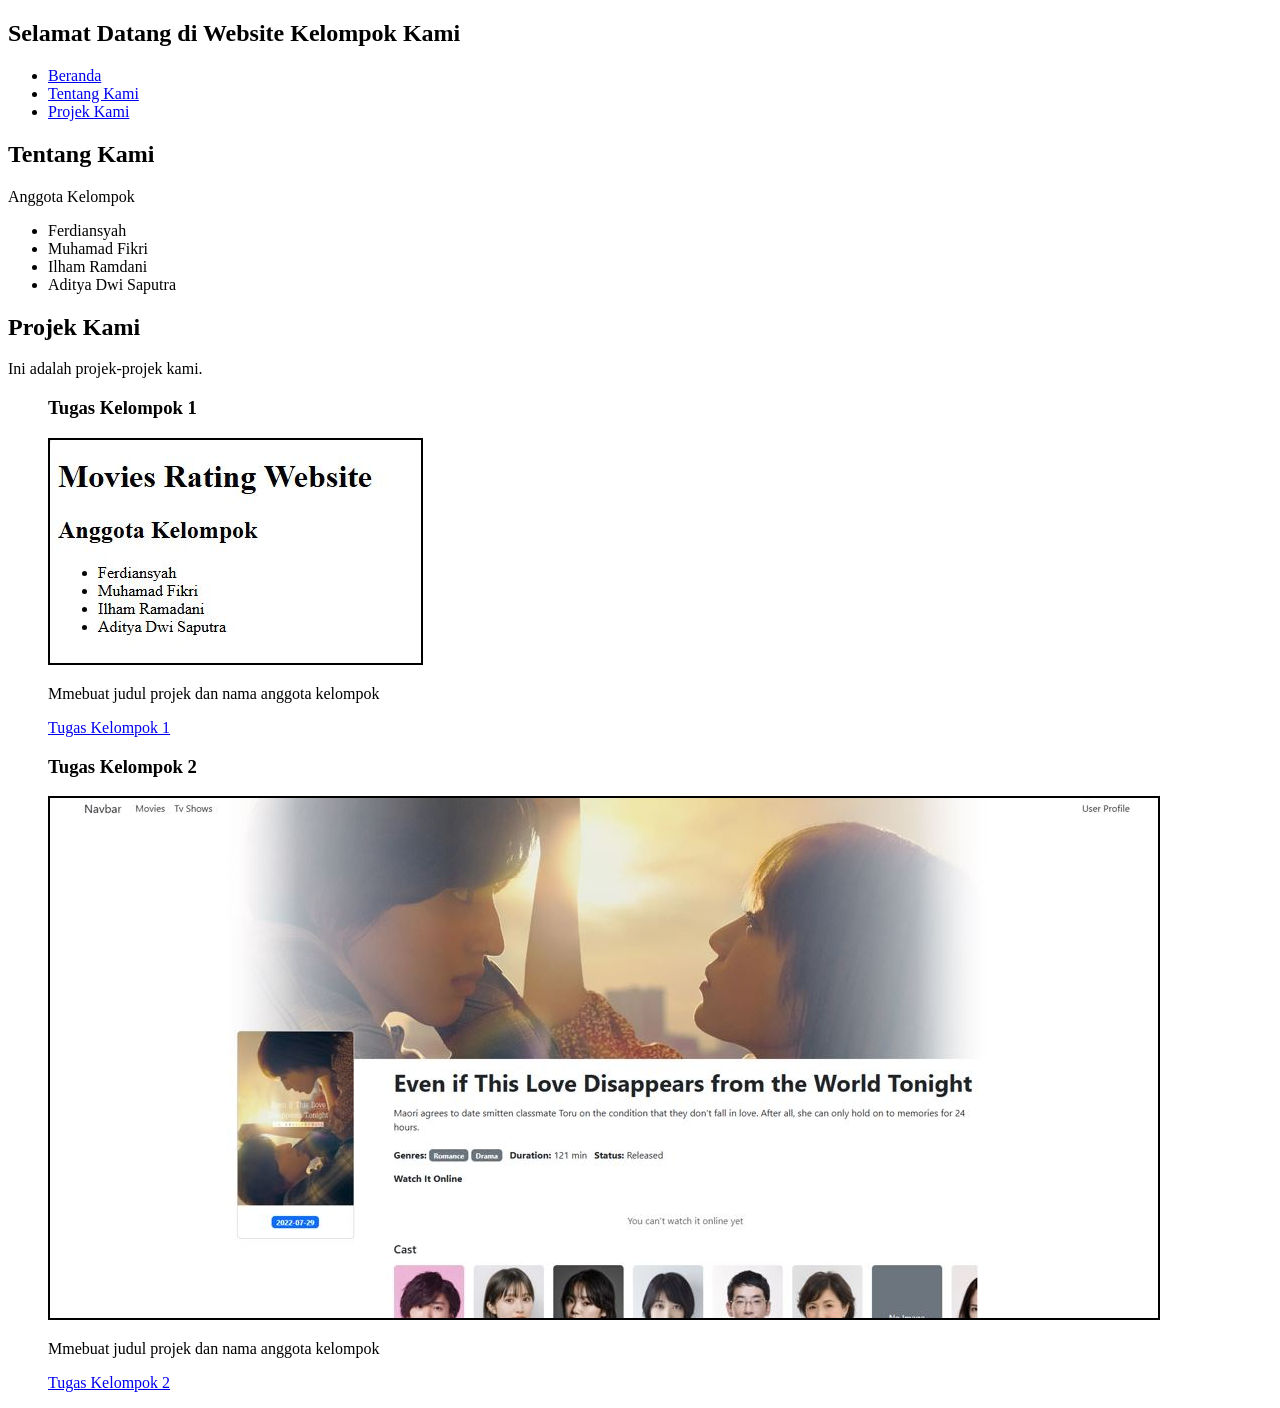
==== index.html @ f9388ecc "Menambahkan projek" ====
<!DOCTYPE html>
<html lang="en">
  <head>
    <meta charset="UTF-8" />
    <meta name="viewport" content="width=device-width, initial-scale=1.0" />
    <title>Tugas Kelompok</title>
  </head>
  <body>
    <header>
      <section id="beranda">
        <h1>Selamat Datang di Website Kelompok Kami</h1>
      </section>
      <nav>
        <ul>
          <li><a href="#beranda">Beranda</a></li>
          <li><a href="#tentang">Tentang Kami</a></li>
          <li><a href="#projek">Projek Kami</a></li>
        </ul>
      </nav>
    </header>

    <main>
      <section id="tentang">
        <h2>Tentang Kami</h2>
        <p>Anggota Kelompok</p>
        <ul>
          <li>Ferdiansyah</li>
          <li>Muhamad Fikri</li>
          <li>Ilham Ramdani</li>
          <li>Aditya Dwi Saputra</li>
        </ul>
      </section>

      <section id="projek">
        <div class="info-projek">
          <h2>Projek Kami</h2>
          <p>Ini adalah projek-projek kami.</p>
        </div>
        <div class="projek">
          <figure>
            <h3>Tugas Kelompok 1</h3>
            <img
              src="assets/img/tugas-kelompok-1.JPG"
              alt="tugas-kelompok-1"
              title="tugas kelompok 1"
              style="border: 2px solid black"
            />
            <figcaption>
              <p>Mmebuat judul projek dan nama anggota kelompok</p>
              <a href="tugas-kelompok-1/tugas-kelompok-1.html" target="_blank"
                >Tugas Kelompok 1</a
              >
            </figcaption>
          </figure>
          <figure>
            <h3>Tugas Kelompok 2</h3>
            <img
              src="assets/img/tugas-kelompok-2.JPG"
              alt="tugas-kelompok-2"
              title="tugas kelompok 2"
              style="border: 2px solid black"
            />
            <figcaption>
              <p>Mmebuat judul projek dan nama anggota kelompok</p>
              <a href="tugas-kelompok-2/tugas-kelompok-2.html" target="_blank"
                >Tugas Kelompok 2</a
              >
            </figcaption>
          </figure>
        </div>
      </section>
    </main>
  </body>
</html>
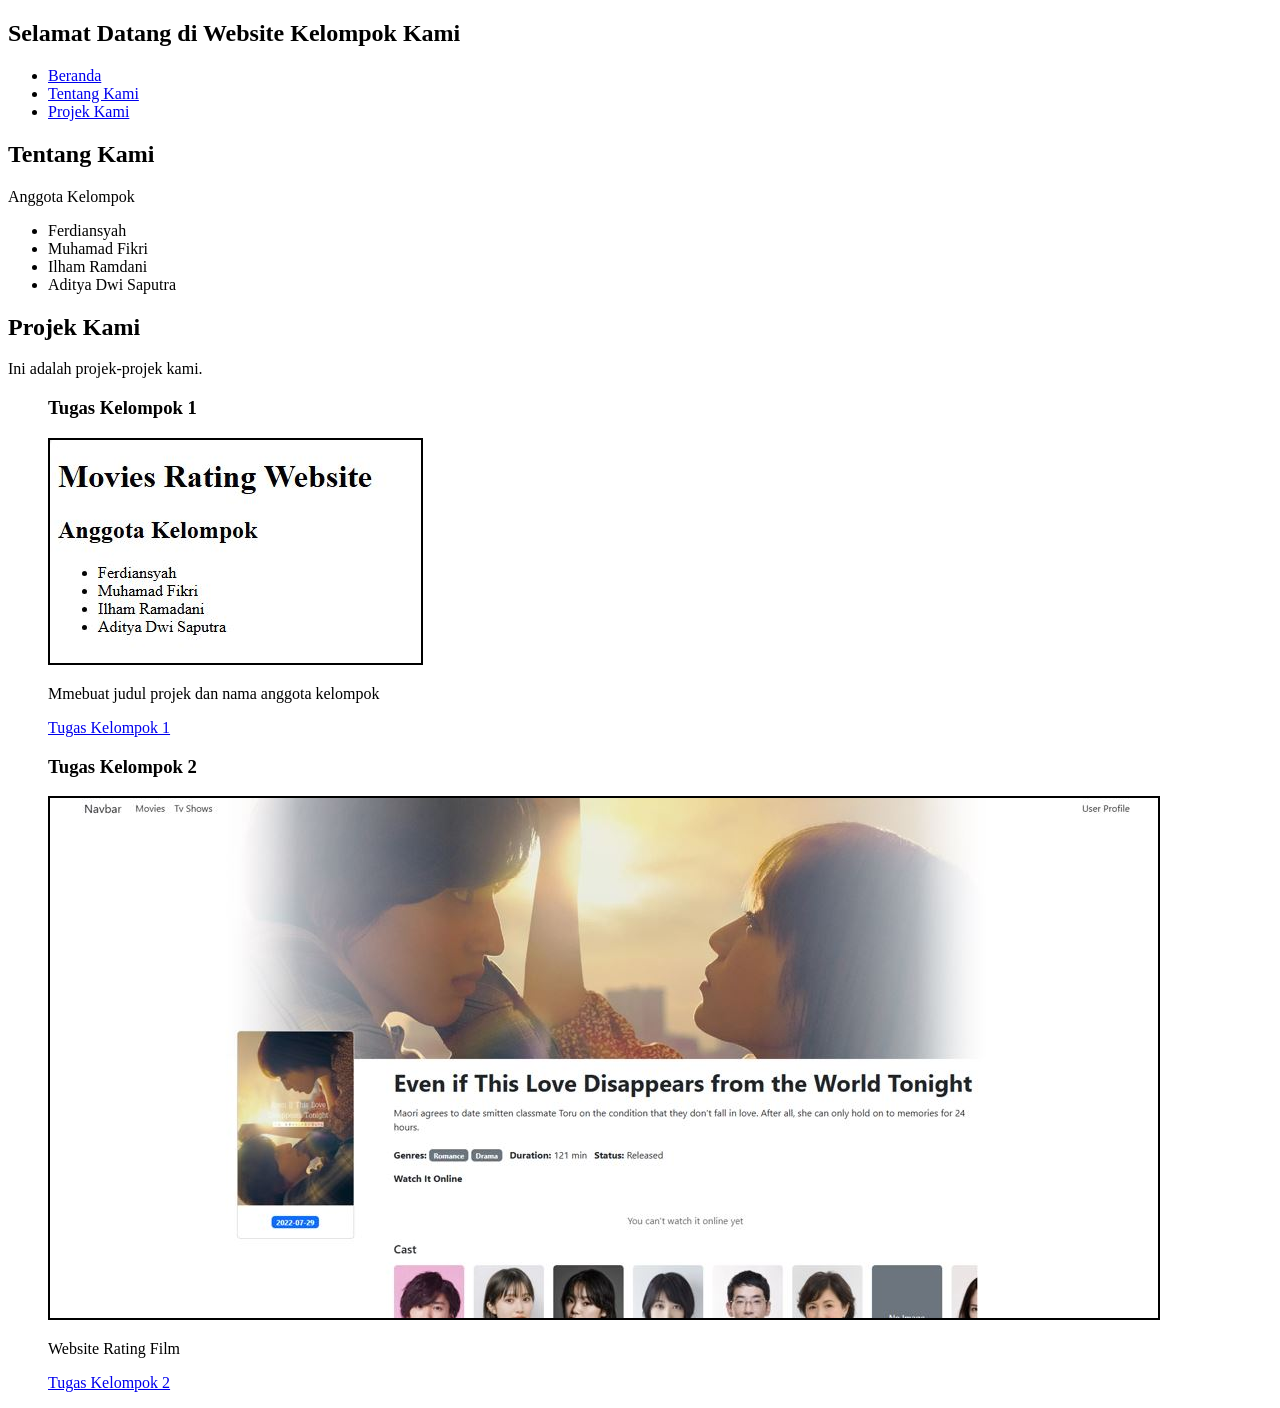
==== commit 5806f7b2: "Mengubah caption" ====
--- a/index.html
+++ b/index.html
@@ -61,7 +61,7 @@
               style="border: 2px solid black"
             />
             <figcaption>
-              <p>Mmebuat judul projek dan nama anggota kelompok</p>
+              <p>Website Rating Film</p>
               <a href="tugas-kelompok-2/tugas-kelompok-2.html" target="_blank"
                 >Tugas Kelompok 2</a
               >
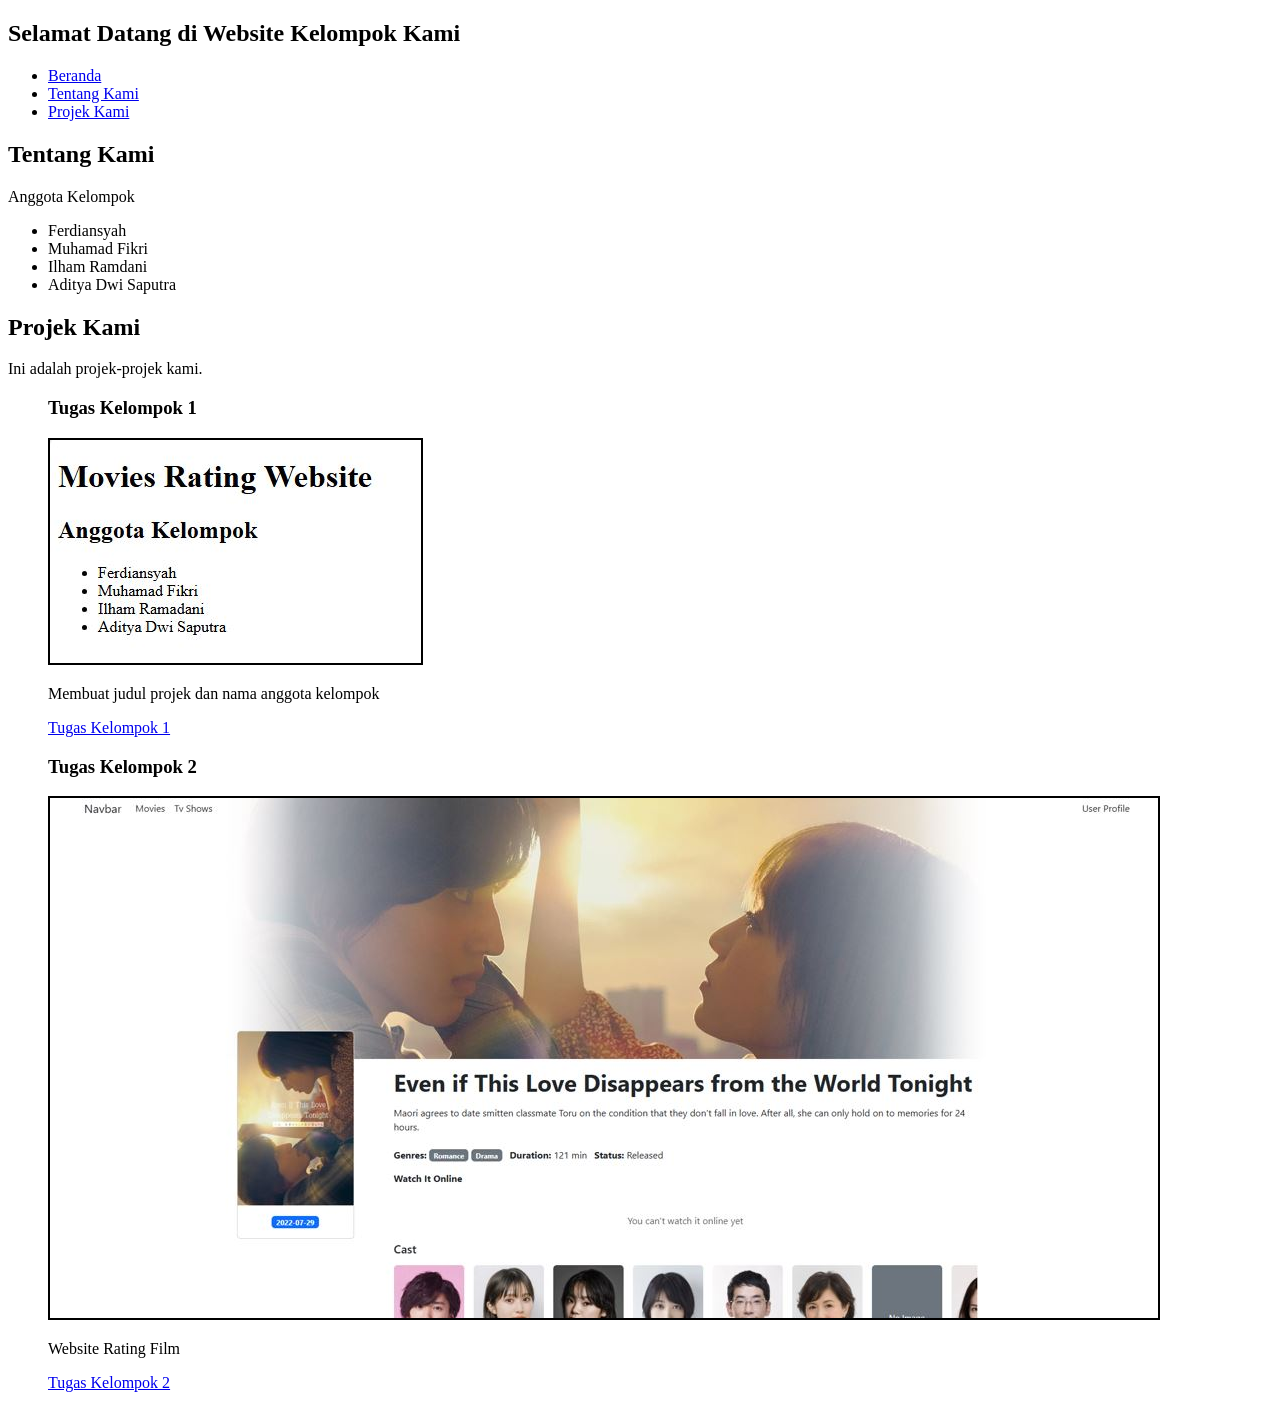
==== commit 5fcf4aea: "Update" ====
--- a/index.html
+++ b/index.html
@@ -46,7 +46,7 @@
               style="border: 2px solid black"
             />
             <figcaption>
-              <p>Mmebuat judul projek dan nama anggota kelompok</p>
+              <p>Membuat judul projek dan nama anggota kelompok</p>
               <a href="tugas-kelompok-1/tugas-kelompok-1.html" target="_blank"
                 >Tugas Kelompok 1</a
               >
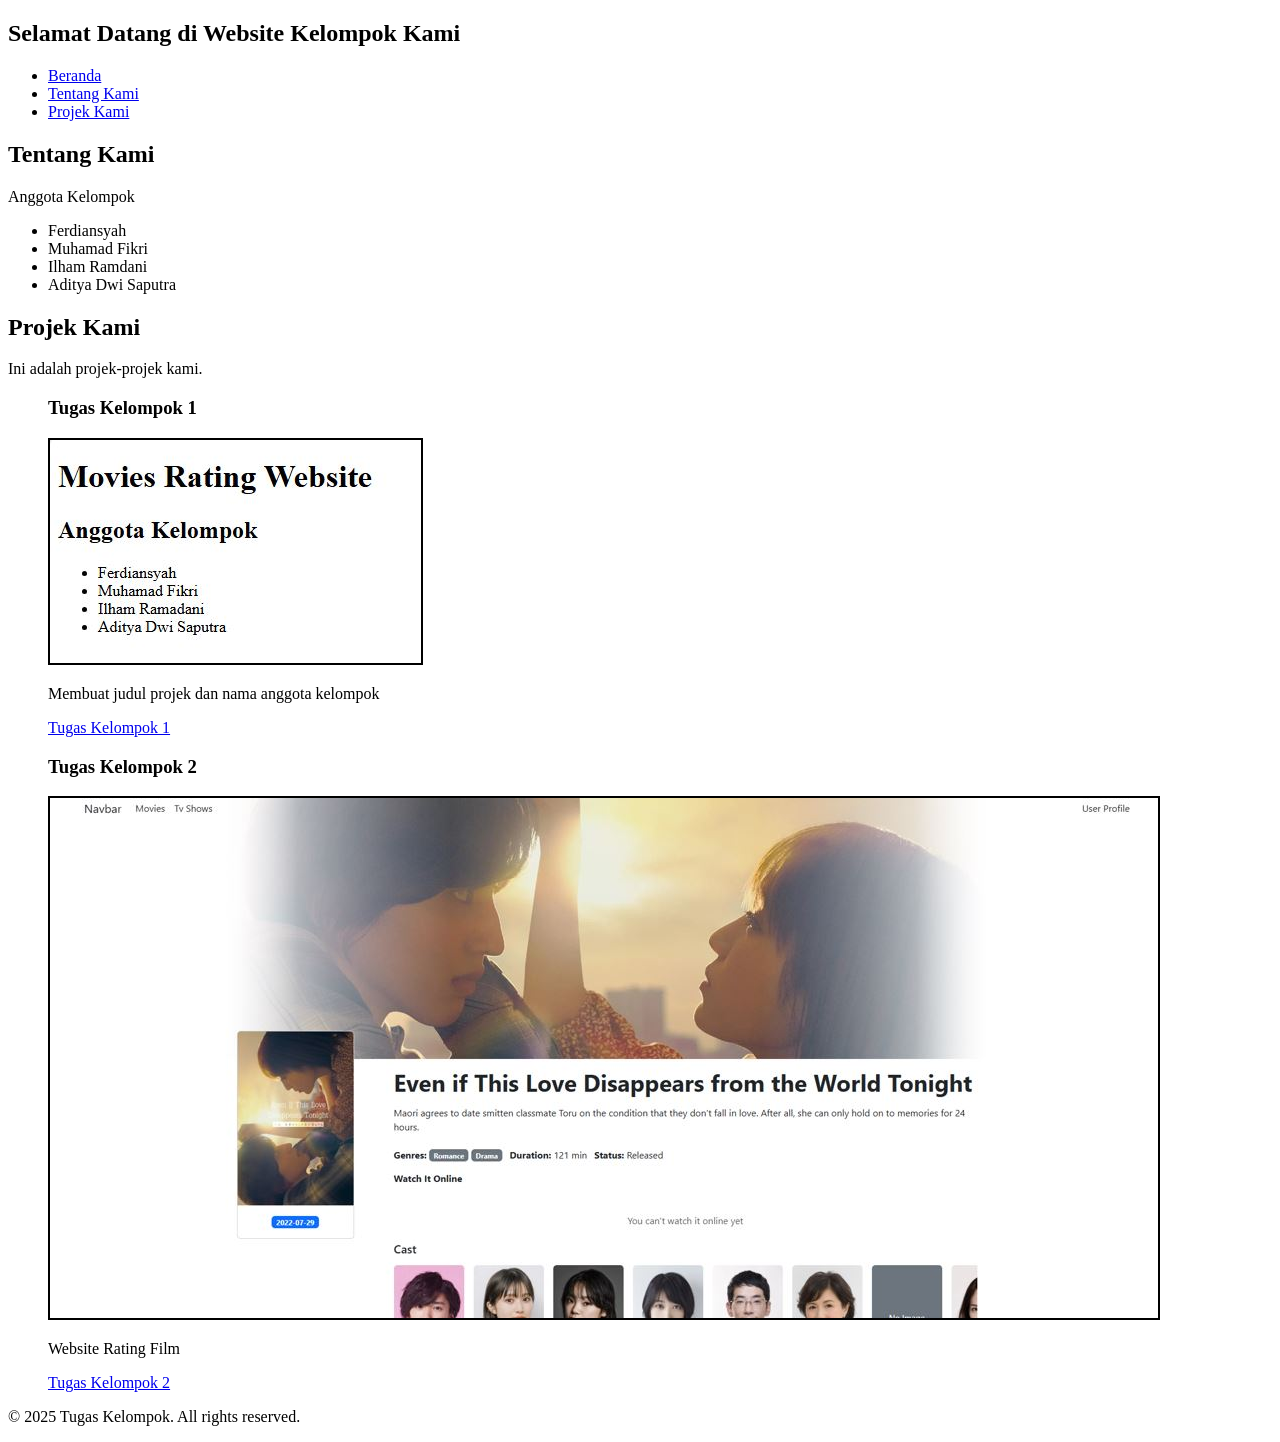
==== commit 354503b7: "Update" ====
--- a/index.html
+++ b/index.html
@@ -70,5 +70,10 @@
         </div>
       </section>
     </main>
+
+    <!-- Footer -->
+     <footer>
+       <p>&copy; 2025 Tugas Kelompok. All rights reserved.</p>
+     </footer>
   </body>
 </html>
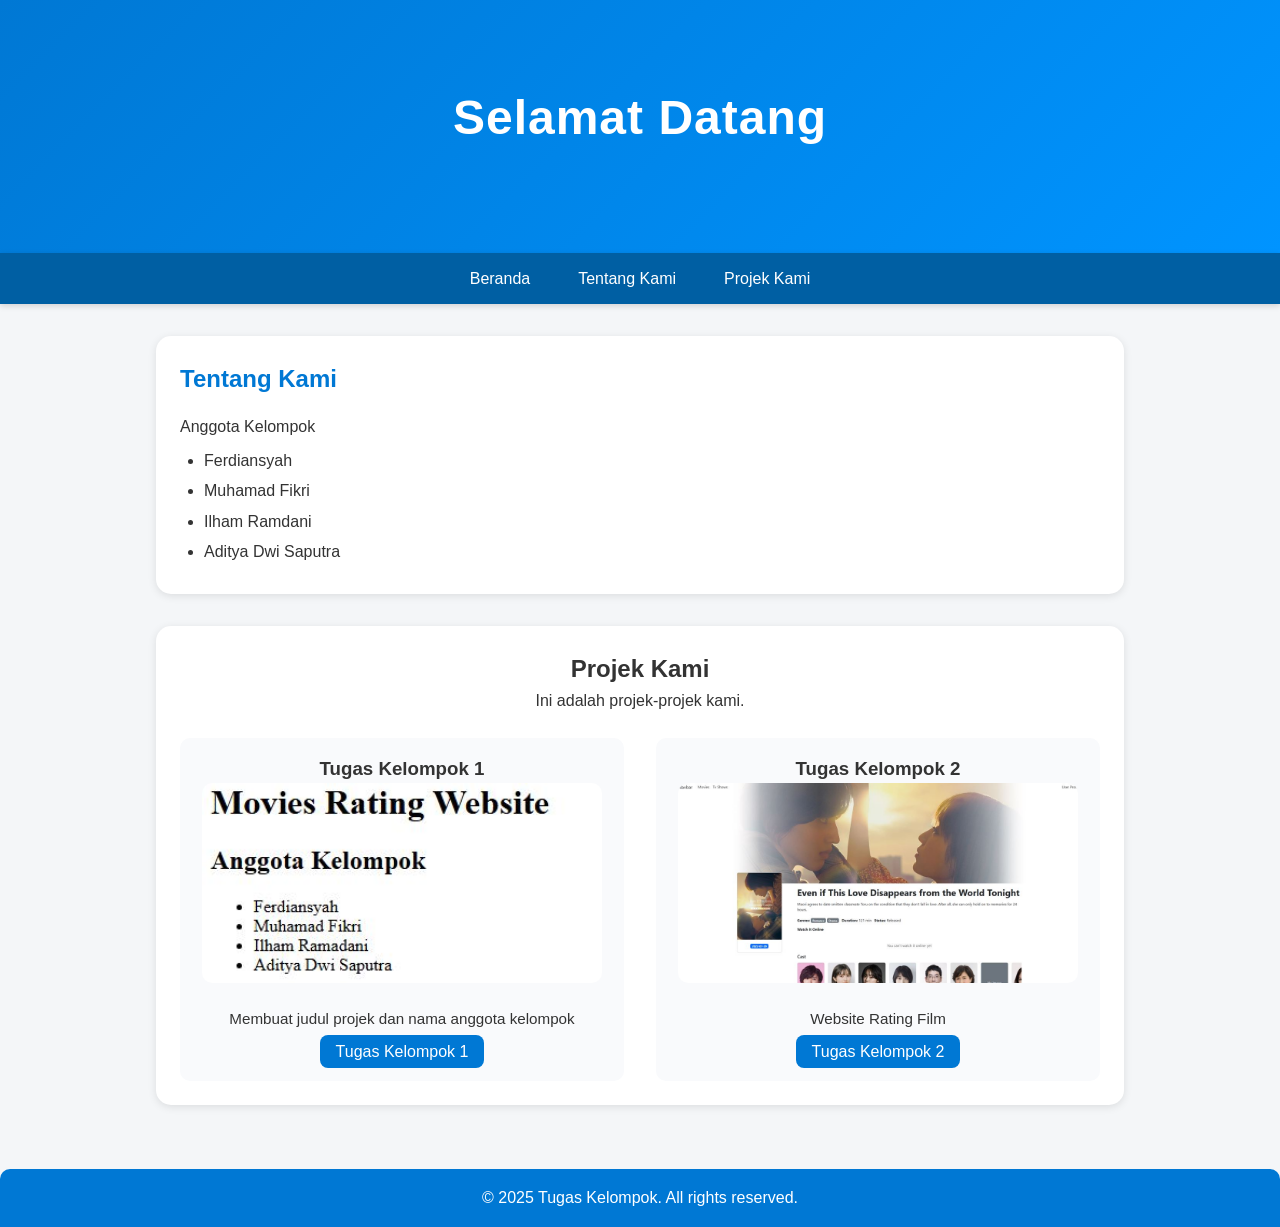
==== commit 7ed31678: "Update" ====
--- a/index.html
+++ b/index.html
@@ -4,20 +4,21 @@
     <meta charset="UTF-8" />
     <meta name="viewport" content="width=device-width, initial-scale=1.0" />
     <title>Tugas Kelompok</title>
+    <link rel="stylesheet" href="assets/style/style.css">
   </head>
   <body>
     <header>
       <section id="beranda">
-        <h1>Selamat Datang di Website Kelompok Kami</h1>
+        <h1>Selamat Datang</h1>
       </section>
-      <nav>
-        <ul>
-          <li><a href="#beranda">Beranda</a></li>
-          <li><a href="#tentang">Tentang Kami</a></li>
-          <li><a href="#projek">Projek Kami</a></li>
-        </ul>
-      </nav>
     </header>
+    <nav>
+      <ul>
+        <li><a href="#beranda">Beranda</a></li>
+        <li><a href="#tentang">Tentang Kami</a></li>
+        <li><a href="#projek">Projek Kami</a></li>
+      </ul>
+    </nav>
 
     <main>
       <section id="tentang">
@@ -43,7 +44,6 @@
               src="assets/img/tugas-kelompok-1.JPG"
               alt="tugas-kelompok-1"
               title="tugas kelompok 1"
-              style="border: 2px solid black"
             />
             <figcaption>
               <p>Membuat judul projek dan nama anggota kelompok</p>
@@ -58,7 +58,6 @@
               src="assets/img/tugas-kelompok-2.JPG"
               alt="tugas-kelompok-2"
               title="tugas kelompok 2"
-              style="border: 2px solid black"
             />
             <figcaption>
               <p>Website Rating Film</p>
--- a/assets/style/style.css
+++ b/assets/style/style.css
@@ -0,0 +1,178 @@
+* {
+  margin: 0;
+  padding: 0;
+  box-sizing: border-box;
+  font-family: "Poppins", sans-serif;
+}
+
+body {
+  background-color: #f4f6f8;
+  color: #333;
+  line-height: 1.6;
+}
+
+/* ====== Header ====== */
+header {
+  background: linear-gradient(135deg, #0078d4, #0094ff);
+  color: white;
+  text-align: center;
+  padding: 5rem 1rem; /* sebelumnya 2rem, diperbesar agar tampak hero */
+  position: relative;
+}
+
+header h1 {
+  font-size: 3rem; /* diperbesar dari 2rem */
+  font-weight: 700;
+  margin-bottom: 1rem;
+  letter-spacing: 1px;
+}
+
+/* ====== Navigasi Sticky ====== */
+nav {
+  position: sticky;
+  top: 0;
+  z-index: 1000; /* supaya tetap di atas elemen lain */
+  background-color: #005fa3;
+  box-shadow: 0 2px 6px rgba(0, 0, 0, 0.15);
+}
+
+nav ul {
+  list-style: none;
+  display: flex;
+  justify-content: center;
+  padding: 0.8rem;
+  gap: 1rem;
+  flex-wrap: wrap;
+}
+
+nav ul li a {
+  color: white;
+  text-decoration: none;
+  font-weight: 500;
+  padding: 0.5rem 1rem;
+  border-radius: 8px;
+  transition: background-color 0.3s ease;
+}
+
+nav ul li a:hover {
+  background-color: #0094ff;
+}
+
+/* ====== Bagian Tentang Kami ====== */
+main {
+  padding: 2rem 1rem;
+  max-width: 1000px;
+  margin: 0 auto;
+}
+
+#tentang {
+  background-color: white;
+  padding: 1.5rem;
+  border-radius: 15px;
+  box-shadow: 0 2px 8px rgba(0, 0, 0, 0.1);
+  margin-bottom: 2rem;
+}
+
+#tentang h2 {
+  color: #0078d4;
+  margin-bottom: 1rem;
+}
+
+#tentang ul {
+  margin-top: 0.5rem;
+  margin-left: 1.5rem;
+}
+
+#tentang ul li {
+  margin-bottom: 0.3rem;
+}
+
+/* ====== Bagian Projek ====== */
+#projek {
+  background-color: white;
+  padding: 1.5rem;
+  border-radius: 15px;
+  box-shadow: 0 2px 8px rgba(0, 0, 0, 0.1);
+}
+
+.info-projek {
+  text-align: center;
+  margin-bottom: 1.5rem;
+}
+
+.projek {
+  display: grid;
+  grid-template-columns: repeat(auto-fit, minmax(250px, 1fr));
+  gap: 2rem;
+}
+
+figure {
+  background-color: #f9fafc;
+  border-radius: 10px;
+  padding: 1rem;
+  text-align: center;
+  transition: transform 0.3s ease, box-shadow 0.3s ease;
+}
+
+figure:hover {
+  transform: translateY(-5px);
+  box-shadow: 0 4px 12px rgba(0, 0, 0, 0.1);
+}
+
+figure img {
+  width: 100%;
+  max-width: 400px;
+  height: 200px;
+  object-fit: cover;
+  border-radius: 10px;
+  margin-bottom: 0.5rem;
+}
+
+figcaption {
+  margin-top: 0.5rem;
+}
+
+figcaption p {
+  font-size: 0.95rem;
+  margin-bottom: 0.5rem;
+}
+
+figcaption a {
+  background-color: #0078d4;
+  color: white;
+  padding: 0.5rem 1rem;
+  border-radius: 8px;
+  text-decoration: none;
+  transition: background-color 0.3s ease;
+}
+
+figcaption a:hover {
+  background-color: #005fa3;
+}
+
+/* ====== Footer ====== */
+footer {
+  background-color: #0078d4;
+  color: white;
+  text-align: center;
+  padding: 1rem;
+  margin-top: 2rem;
+  border-top-left-radius: 10px;
+  border-top-right-radius: 10px;
+}
+
+/* ====== Responsif ====== */
+@media (max-width: 600px) {
+  header h1 {
+    font-size: 1.5rem;
+  }
+
+  nav ul {
+    flex-direction: column;
+    align-items: center;
+  }
+
+  .projek {
+    grid-template-columns: 1fr;
+  }
+}
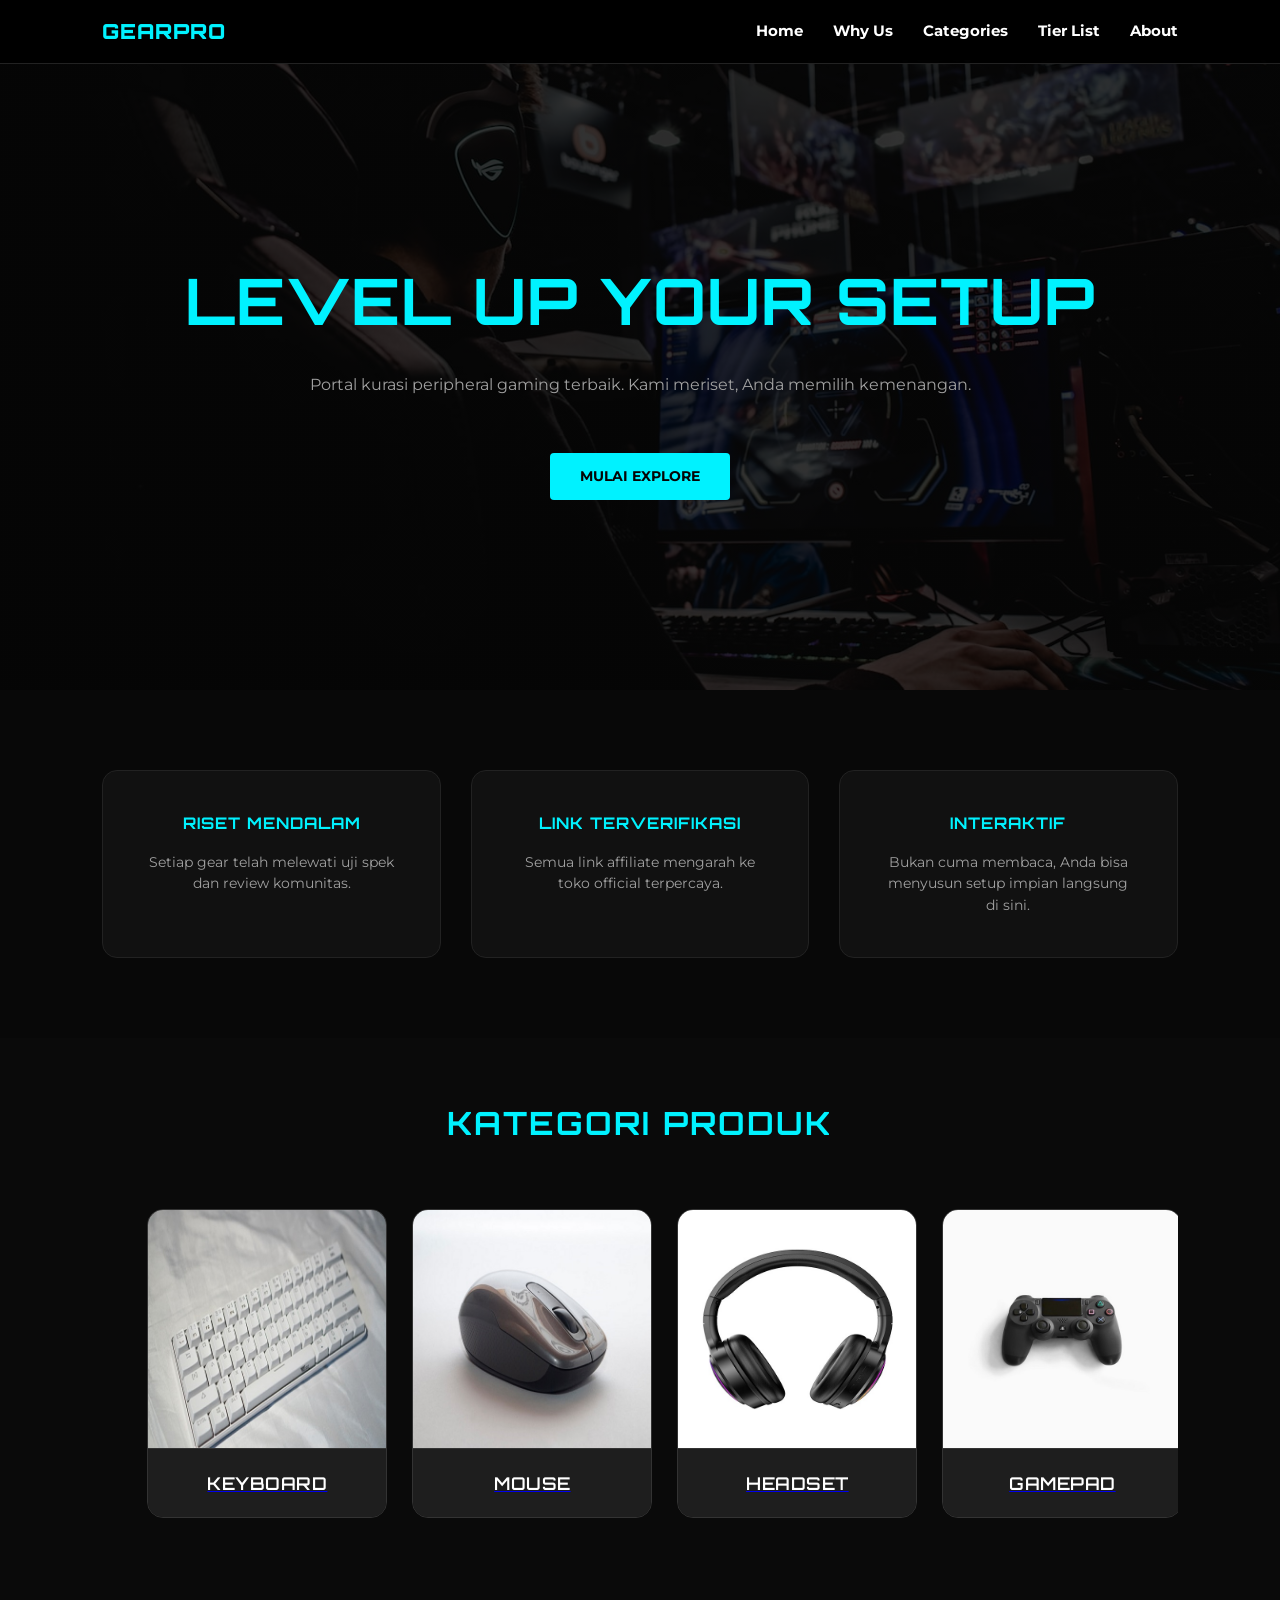
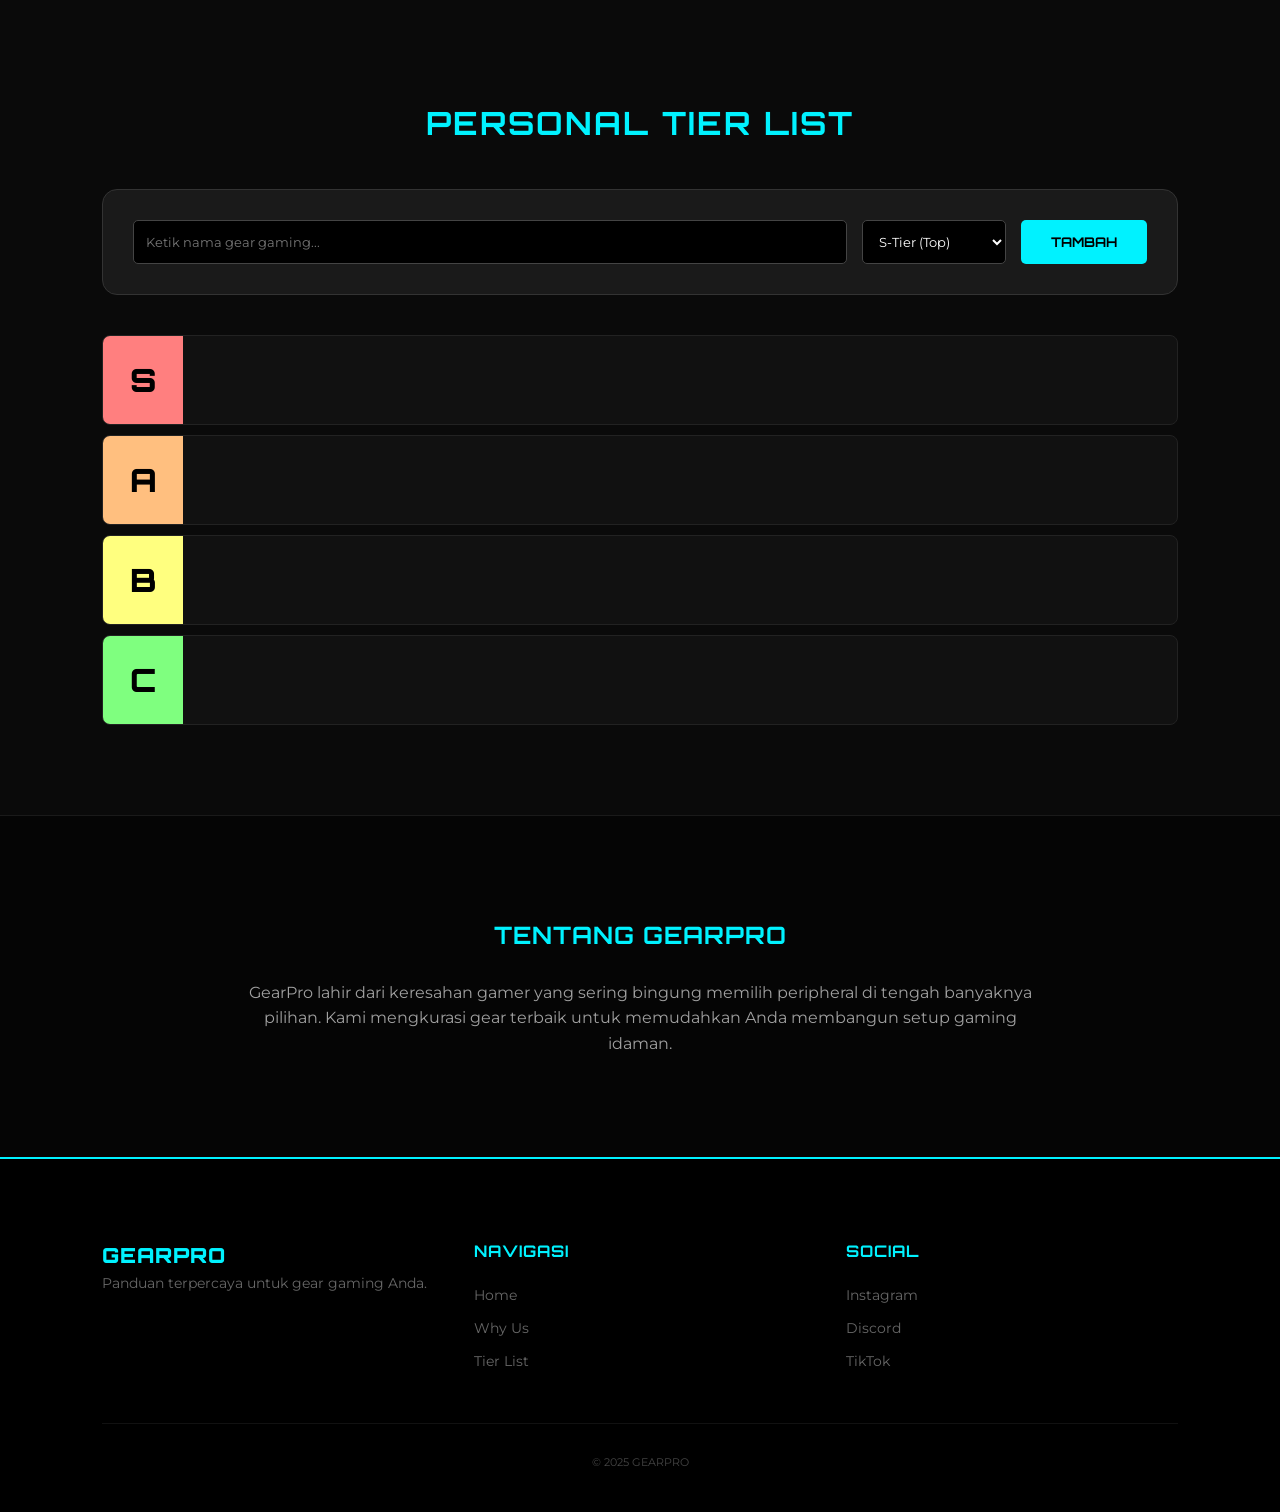
==== commit 477c5ef4: "initial commit" ====
--- a/index.html
+++ b/index.html
@@ -3,76 +3,174 @@
   <head>
     <meta charset="UTF-8" />
     <meta name="viewport" content="width=device-width, initial-scale=1.0" />
-    <title>Tugas Kelompok</title>
-    <link rel="stylesheet" href="assets/style/style.css">
+    <title>GearPro</title>
+    <link
+      href="https://fonts.googleapis.com/css2?family=Montserrat:wght@400;700&family=Orbitron:wght@500;900&display=swap"
+      rel="stylesheet"
+    />
+    <link rel="stylesheet" href="css/style.css" />
   </head>
   <body>
-    <header>
-      <section id="beranda">
-        <h1>Selamat Datang</h1>
-      </section>
-    </header>
+    <!-- navigasi -->
     <nav>
-      <ul>
-        <li><a href="#beranda">Beranda</a></li>
-        <li><a href="#tentang">Tentang Kami</a></li>
-        <li><a href="#projek">Projek Kami</a></li>
-      </ul>
+      <a href="#" class="logo">GEARPRO</a>
+      <input type="checkbox" id="menu-toggle" />
+      <label for="menu-toggle" class="hamburger">
+        <span></span><span></span><span></span>
+      </label>
+      <div class="nav-links">
+        <a href="#home">Home</a>
+        <a href="#choose">Why Us</a>
+        <a href="#categories">Categories</a>
+        <a href="#tier-builder">Tier List</a>
+        <a href="#about">About</a>
+      </div>
     </nav>
 
-    <main>
-      <section id="tentang">
-        <h2>Tentang Kami</h2>
-        <p>Anggota Kelompok</p>
-        <ul>
-          <li>Ferdiansyah</li>
-          <li>Muhamad Fikri</li>
-          <li>Ilham Ramdani</li>
-          <li>Aditya Dwi Saputra</li>
-        </ul>
-      </section>
+    <!--home section-->
+    <section class="home" id="home">
+      <h1>LEVEL UP YOUR SETUP</h1>
+      <p>
+        Portal kurasi peripheral gaming terbaik. Kami meriset, Anda memilih
+        kemenangan.
+      </p>
+      <a href="#categories" class="hero-btn">MULAI EXPLORE</a>
+    </section>
 
-      <section id="projek">
-        <div class="info-projek">
-          <h2>Projek Kami</h2>
-          <p>Ini adalah projek-projek kami.</p>
+    <!--choose section-->
+    <section class="choose" id="choose">
+      <div class="choose-card">
+        <h4>Riset Mendalam</h4>
+        <p>Setiap gear telah melewati uji spek dan review komunitas.</p>
+      </div>
+      <div class="choose-card">
+        <h4>Link Terverifikasi</h4>
+        <p>Semua link affiliate mengarah ke toko official terpercaya.</p>
+      </div>
+      <div class="choose-card">
+        <h4>Interaktif</h4>
+        <p>
+          Bukan cuma membaca, Anda bisa menyusun setup impian langsung di sini.
+        </p>
+      </div>
+    </section>
+
+    <!--categories section-->
+    <section class="categories" id="categories">
+      <h2 class="section-title">Kategori Produk</h2>
+
+      <div class="categories-scroll">
+        <div class="category-card">
+          <div class="card-image">
+            <img src="img/categories/keyboard.jpg" alt="Keyboard Gaming" />
+          </div>
+          <div class="card-body">
+            <a href="pages/keyboard.html"><h3>Keyboard</h3></a>
+          </div>
         </div>
-        <div class="projek">
-          <figure>
-            <h3>Tugas Kelompok 1</h3>
-            <img
-              src="assets/img/tugas-kelompok-1.JPG"
-              alt="tugas-kelompok-1"
-              title="tugas kelompok 1"
-            />
-            <figcaption>
-              <p>Membuat judul projek dan nama anggota kelompok</p>
-              <a href="tugas-kelompok-1/tugas-kelompok-1.html" target="_blank"
-                >Tugas Kelompok 1</a
-              >
-            </figcaption>
-          </figure>
-          <figure>
-            <h3>Tugas Kelompok 2</h3>
-            <img
-              src="assets/img/tugas-kelompok-2.JPG"
-              alt="tugas-kelompok-2"
-              title="tugas kelompok 2"
-            />
-            <figcaption>
-              <p>Website Rating Film</p>
-              <a href="tugas-kelompok-2/tugas-kelompok-2.html" target="_blank"
-                >Tugas Kelompok 2</a
-              >
-            </figcaption>
-          </figure>
+
+        <div class="category-card">
+          <div class="card-image">
+            <img src="img/categories/mouse.jpg" alt="Mouse Gaming" />
+          </div>
+          <div class="card-body">
+            <a href="pages/mouse.html"><h3>Mouse</h3></a>
+          </div>
         </div>
-      </section>
-    </main>
 
-    <!-- Footer -->
-     <footer>
-       <p>&copy; 2025 Tugas Kelompok. All rights reserved.</p>
-     </footer>
+        <div class="category-card">
+          <div class="card-image">
+            <img src="img/categories/headset.jpg" alt="Headset Gaming" />
+          </div>
+          <div class="card-body">
+            <a href="pages/headset.html"><h3>Headset</h3></a>
+          </div>
+        </div>
+
+        <div class="category-card">
+          <div class="card-image">
+            <img src="img/categories/gamepad.jpg" alt="Gamepad Gaming" />
+          </div>
+          <div class="card-body">
+            <a href="pages/gamepad.html"><h3>Gamepad</h3></a>
+          </div>
+        </div>
+      </div>
+    </section>
+
+    <!--tier list section-->
+    <section class="tier-builder" id="tier-builder">
+      <h2 class="section-title">Personal Tier List</h2>
+      <div class="input-group">
+        <input
+          type="text"
+          id="gearName"
+          placeholder="Ketik nama gear gaming..."
+        />
+        <select id="tierSelect">
+          <option value="s">S-Tier (Top)</option>
+          <option value="a">A-Tier (Good)</option>
+          <option value="b">B-Tier (Decent)</option>
+          <option value="c">C-Tier (Meh)</option>
+        </select>
+        <button class="btn-add" onclick="addItem()">TAMBAH</button>
+      </div>
+      <div class="tier-container">
+        <div class="tier-row">
+          <div class="tier-label s">S</div>
+          <div id="items-s" class="tier-items"></div>
+        </div>
+        <div class="tier-row">
+          <div class="tier-label a">A</div>
+          <div id="items-a" class="tier-items"></div>
+        </div>
+        <div class="tier-row">
+          <div class="tier-label b">B</div>
+          <div id="items-b" class="tier-items"></div>
+        </div>
+        <div class="tier-row">
+          <div class="tier-label c">C</div>
+          <div id="items-c" class="tier-items"></div>
+        </div>
+      </div>
+    </section>
+
+    <!--about section-->
+    <section class="about" id="about">
+      <div class="about-text">
+        <h2>Tentang GearPro</h2>
+        <p>
+          GearPro lahir dari keresahan gamer yang sering bingung memilih
+          peripheral di tengah banyaknya pilihan. Kami mengkurasi gear terbaik
+          untuk memudahkan Anda membangun setup gaming idaman.
+        </p>
+      </div>
+    </section>
+
+    <!--footer section-->
+    <footer>
+      <div class="footer-grid">
+        <div class="footer-col">
+          <div class="logo">GEARPRO</div>
+          <p>Panduan terpercaya untuk gear gaming Anda.</p>
+        </div>
+        <div class="footer-col">
+          <h4>Navigasi</h4>
+          <a href="#home">Home</a>
+          <a href="#choose">Why Us</a>
+          <a href="#tier-builder">Tier List</a>
+        </div>
+        <div class="footer-col">
+          <h4>Social</h4>
+          <a href="#">Instagram</a>
+          <a href="#">Discord</a>
+          <a href="#">TikTok</a>
+        </div>
+      </div>
+      <div class="disclaimer">&copy; 2025 GEARPRO</div>
+    </footer>
+
+    <!--my js-->
+    <script src="src/script.js"></script>
   </body>
 </html>
--- a/css/style.css
+++ b/css/style.css
@@ -0,0 +1,459 @@
+html {
+    scroll-behavior: smooth;
+}
+
+:root {
+  --primary: #00f2ff;
+  --shopee: #ee4d2d;
+  --tokped: #42b549;
+  --bg-dark: #050505;
+  --card-bg: #111111;
+  --text-light: #ffffff;
+  --text-dim: #a0a0a0;
+  --s-tier: #ff7f7f;
+  --a-tier: #ffbf7f;
+  --b-tier: #ffff7f;
+  --c-tier: #7fff7f;
+}
+
+* {
+  margin: 0;
+  padding: 0;
+  box-sizing: border-box;
+}
+
+body {
+  font-family: "Montserrat", sans-serif;
+  background-color: var(--bg-dark);
+  color: var(--text-light);
+  line-height: 1.6;
+  scroll-behavior: smooth;
+}
+
+h1, h2, h3, h4, .logo {
+  font-family: "Orbitron", sans-serif;
+  text-transform: uppercase;
+  letter-spacing: 1px;
+}
+
+/* navigasi */
+nav {
+  display: flex;
+  justify-content: space-between;
+  align-items: center;
+  padding: 15px 8%;
+  background: rgba(0, 0, 0, 0.95);
+  position: fixed;
+  width: 100%;
+  top: 0;
+  z-index: 1000;
+  border-bottom: 1px solid #222;
+}
+.logo {
+  color: var(--primary);
+  font-size: 1.3rem;
+  text-decoration: none;
+  font-weight: 900;
+}
+
+.nav-links {
+  display: flex;
+  align-items: center;
+}
+.nav-links a {
+  color: white;
+  text-decoration: none;
+  margin-left: 30px;
+  font-size: .95rem;
+  font-weight: bold;
+  transition: 0.3s;
+}
+.nav-links a:hover {
+  color: var(--primary);
+}
+
+#menu-toggle {
+  display: none;
+}
+.hamburger {
+  display: none;
+  cursor: pointer;
+  flex-direction: column;
+  gap: 6px;
+  z-index: 1100;
+}
+.hamburger span {
+  width: 30px;
+  height: 3px;
+  background: var(--primary);
+  border-radius: 2px;
+  transition: 0.4s;
+  transform-origin: center;
+}
+
+/* home */
+.home {
+  height: 70vh;
+  display: flex;
+  flex-direction: column;
+  justify-content: center;
+  align-items: center;
+  text-align: center;
+  position: relative;
+  background: linear-gradient(rgba(0, 0, 0, 0.8), rgba(0, 0, 0, 0.8)),
+    url("../img/hero.jpg")
+      center/cover;
+  padding: 0 20px;
+  margin-top: 60px;
+}
+.home h1 {
+  font-size: clamp(1.8rem, 6vw, 4rem);
+  color: var(--primary);
+  margin-bottom: 20px;
+}
+.home p {
+  color: var(--text-dim);
+  margin-bottom: 35px;
+  max-width: 700px;
+}
+
+.hero-btn {
+  display: inline-block;
+  margin-top: 20px;
+  padding: 12px 30px;
+  background-color: var(--primary);
+  color: #050505; 
+  text-decoration: none;
+  font-weight: bold;
+  font-size: 0.9rem;
+  border-radius: 4px;
+  transition: transform 0.2s, background-color 0.2s;
+}
+
+.hero-btn:hover {
+  background-color: #00d1db; 
+  transform: translateY(-2px); 
+}
+
+.hero-btn:active {
+  transform: translateY(0);
+}
+
+/*choose*/
+.choose {
+  padding: 80px 8%;
+  display: grid;
+  grid-template-columns: repeat(auto-fit, minmax(250px, 1fr));
+  gap: 30px;
+  background: #080808;
+}
+.choose-card {
+  padding: 40px;
+  background: var(--card-bg);
+  border-radius: 15px;
+  border: 1px solid #222;
+  text-align: center;
+  transition: 0.3s;
+}
+.choose-card h4 {
+  color: var(--primary);
+  margin-bottom: 15px;
+  font-size: 1rem;
+}
+.choose-card p {
+  font-size: 0.85rem;
+  color: var(--text-dim);
+}
+
+/*categories*/
+.categories {
+  width: 100%;
+  padding: 60px 8%;
+  background-color: #0a0a0a;
+  overflow: hidden; 
+}
+
+.section-title {
+  text-align: center;
+  margin-bottom: 40px;
+  font-size: 2rem;
+  color: var(--primary);
+  text-transform: uppercase;
+  letter-spacing: 2px;
+}
+
+.categories-scroll {
+  display: flex;
+  gap: 25px;
+  overflow-x: auto;
+  padding: 20px 20px 40px; 
+  scroll-snap-type: x mandatory;
+  scrollbar-width: none;
+  -ms-overflow-style: none;
+}
+
+.categories-scroll::before,
+.categories-scroll::after {
+  content: "";
+  margin: auto;
+}
+
+.categories-scroll::-webkit-scrollbar {
+  display: none;
+}
+
+.category-card {
+  flex: 0 0 240px; 
+  background: var(--card-bg);
+  border-radius: 16px;
+  border: 1px solid #333;
+  scroll-snap-align: center;
+  transition: var(--transition);
+  overflow: hidden;
+  cursor: pointer;
+  display: flex;
+  flex-direction: column;
+}
+
+.card-image {
+  width: 100%;
+  aspect-ratio: 1 / 1; 
+  display: flex;
+  justify-content: center;
+  align-items: center;
+}
+
+.card-image img {
+  width: 100%;
+  height: 100%;
+  object-fit: cover;
+  transition: var(--transition);
+}
+
+.card-body {
+  padding: 20px;
+  text-align: center;
+  background: #1e1e1e;
+  border-top: 1px solid #333; 
+}
+
+.card-body h3 {
+  font-size: 1.1rem;
+  color: var(--text-light);
+  margin: 0;
+  font-weight: 600;
+  letter-spacing: 0.5px;
+}
+
+
+/*tier list*/
+.tier-builder {
+  background: #0a0a0a;
+  padding: 80px 8%;
+}
+.input-group {
+  background: #1a1a1a;
+  padding: 30px;
+  border-radius: 15px;
+  display: flex;
+  flex-wrap: wrap;
+  gap: 15px;
+  justify-content: center;
+  margin-bottom: 40px;
+  border: 1px solid #333;
+}
+input,
+select {
+  padding: 12px;
+  background: #000;
+  border: 1px solid #444;
+  color: white;
+  border-radius: 5px;
+  font-family: "Montserrat";
+}
+input {
+  flex: 1;
+  min-width: 250px;
+}
+.btn-add {
+  background: var(--primary);
+  color: black;
+  border: none;
+  padding: 12px 30px;
+  font-weight: bold;
+  cursor: pointer;
+  border-radius: 5px;
+  font-family: "Orbitron";
+}
+
+.tier-row {
+  display: flex;
+  background: #111;
+  margin-bottom: 10px;
+  border-radius: 8px;
+  overflow: hidden;
+  border: 1px solid #222;
+  min-height: 90px;
+}
+.tier-label {
+  width: 80px;
+  display: flex;
+  align-items: center;
+  justify-content: center;
+  font-size: 2rem;
+  font-weight: 900;
+  color: #000;
+  font-family: "Orbitron";
+}
+.s {
+  background: var(--s-tier);
+}
+.a {
+  background: var(--a-tier);
+}
+.b {
+  background: var(--b-tier);
+}
+.c {
+  background: var(--c-tier);
+}
+.tier-items {
+  flex: 1;
+  padding: 15px;
+  display: flex;
+  flex-wrap: wrap;
+  gap: 10px;
+  align-content: center;
+}
+.item {
+  background: #222;
+  padding: 8px 15px;
+  border-radius: 5px;
+  display: flex;
+  align-items: center;
+  gap: 10px;
+  font-size: 0.85rem;
+  border: 1px solid #333;
+  animation: pop 0.3s ease;
+}
+.btn-del {
+  background: none;
+  border: none;
+  color: #ff4d4d;
+  cursor: pointer;
+  font-size: 1.2rem;
+  line-height: 1;
+}
+@keyframes pop {
+  from {
+    transform: scale(0.8);
+    opacity: 0;
+  }
+  to {
+    transform: scale(1);
+    opacity: 1;
+  }
+}
+
+/*about*/
+.about {
+  padding: 100px 8%;
+  background: #050505;
+  text-align: center;
+  border-top: 1px solid #1a1a1a;
+}
+.about-text {
+  max-width: 800px;
+  margin: 0 auto;
+  color: var(--text-dim);
+}
+.about-text h2 {
+  margin-bottom: 25px;
+  color: var(--primary);
+}
+
+/*footer*/
+footer {
+  padding: 80px 8% 40px;
+  background: #000;
+  border-top: 2px solid var(--primary);
+  text-align: center;
+}
+.footer-grid {
+  display: grid;
+  grid-template-columns: repeat(auto-fit, minmax(200px, 1fr));
+  gap: 40px;
+  margin-bottom: 40px;
+  text-align: left;
+}
+.footer-col h4 {
+  color: var(--primary);
+  margin-bottom: 20px;
+  font-size: 1rem;
+}
+.footer-col p,
+.footer-col a {
+  color: #666;
+  text-decoration: none;
+  font-size: 0.9rem;
+  display: block;
+  margin-bottom: 10px;
+}
+.footer-col a:hover {
+  color: var(--primary);
+}
+.disclaimer {
+  font-size: 0.7rem;
+  color: #444;
+  border-top: 1px solid #111;
+  padding-top: 30px;
+}
+
+
+
+/*responsif*/
+@media (max-width: 768px) {
+  .hamburger {
+    display: flex;
+  }
+  .nav-links {
+    position: absolute;
+    top: 0;
+    left: 0;
+    width: 100%;
+    height: 100vh;
+    background: rgba(5, 5, 5, 0.98);
+    flex-direction: column;
+    justify-content: center;
+    display: none;
+    opacity: 0;
+    transition: 0.5s;
+  }
+  .nav-links a {
+    margin: 20px 0;
+    font-size: 1.5rem;
+  }
+  #menu-toggle:checked ~ .nav-links {
+    display: flex;
+    opacity: 1;
+  }
+
+  /* animasi silang */
+  #menu-toggle:checked ~ .hamburger span:nth-child(1) {
+    transform: translateY(9px) rotate(45deg);
+  }
+  #menu-toggle:checked ~ .hamburger span:nth-child(2) {
+    opacity: 0;
+  }
+  #menu-toggle:checked ~ .hamburger span:nth-child(3) {
+    transform: translateY(-9px) rotate(-45deg);
+  }
+  
+  .categories {
+    padding: 40px 5%;
+  }
+  
+  .category-card {
+    min-width: 180px;
+  }
+}
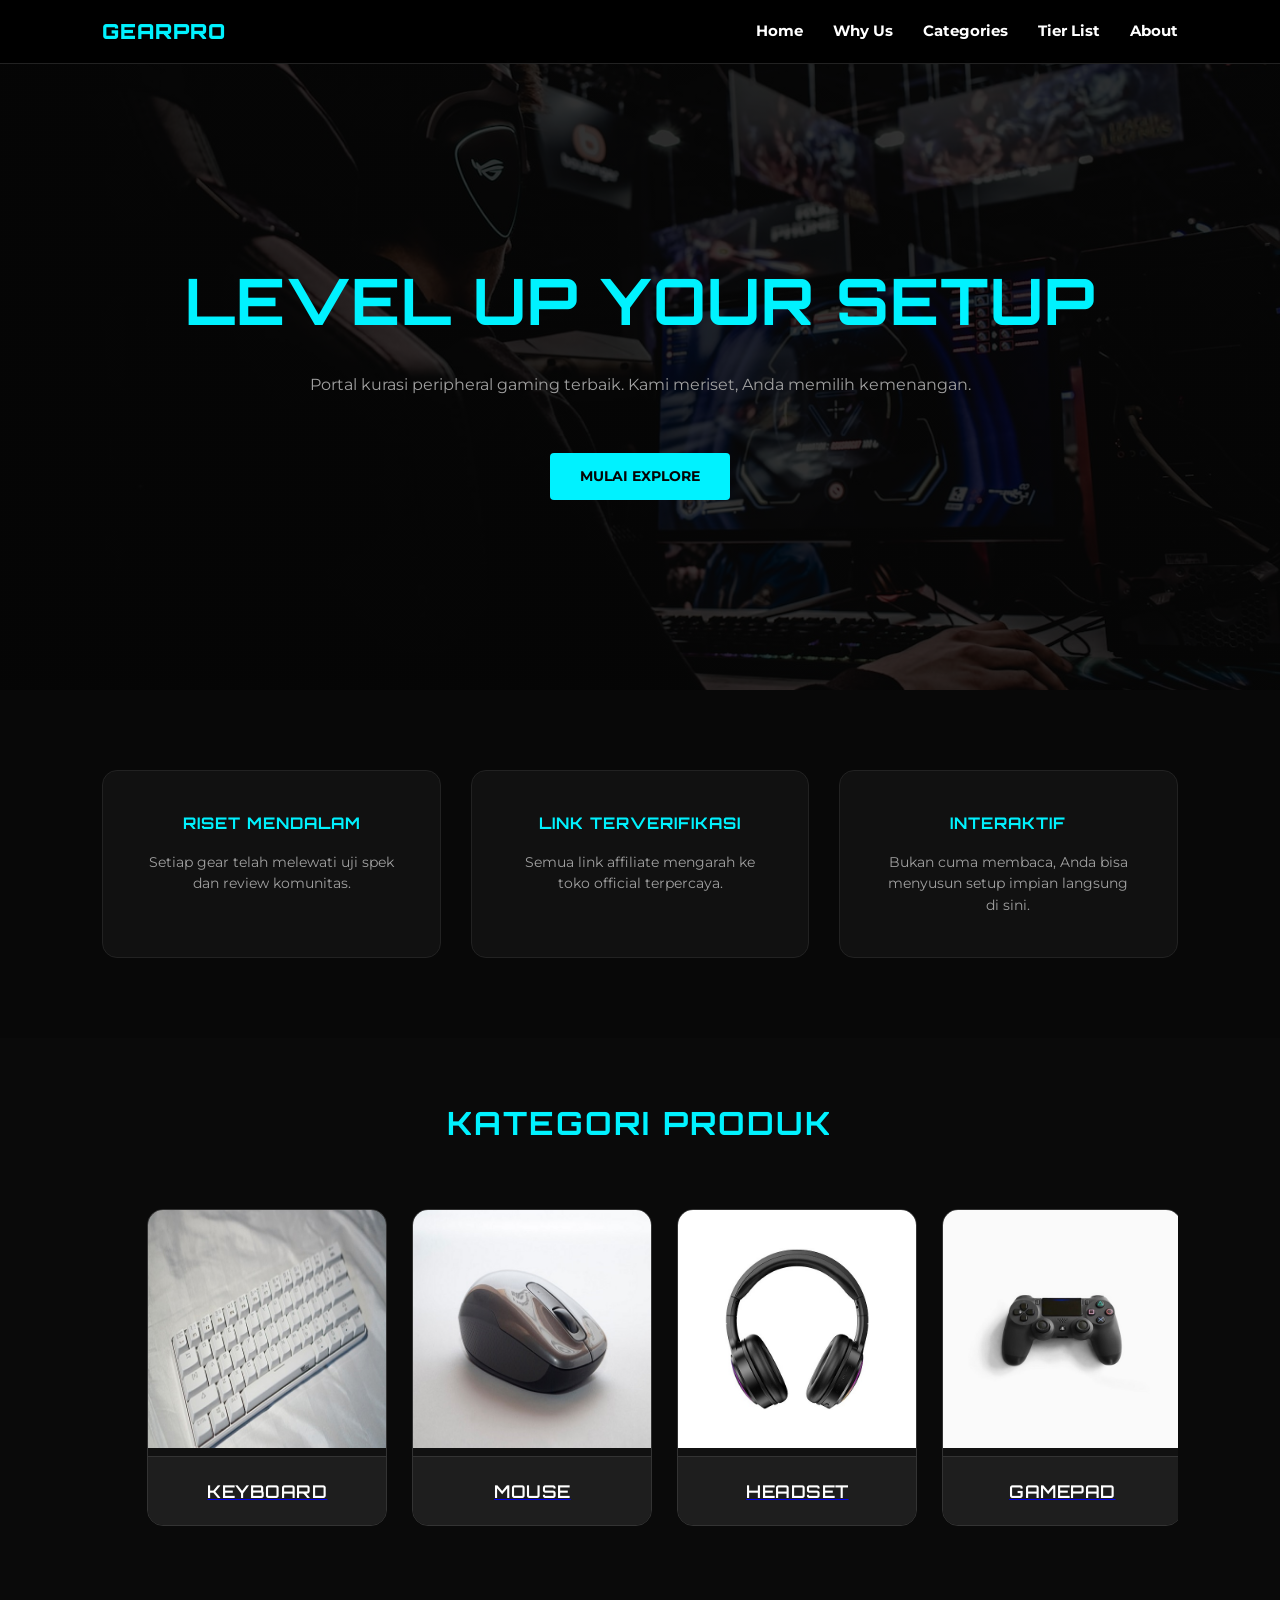
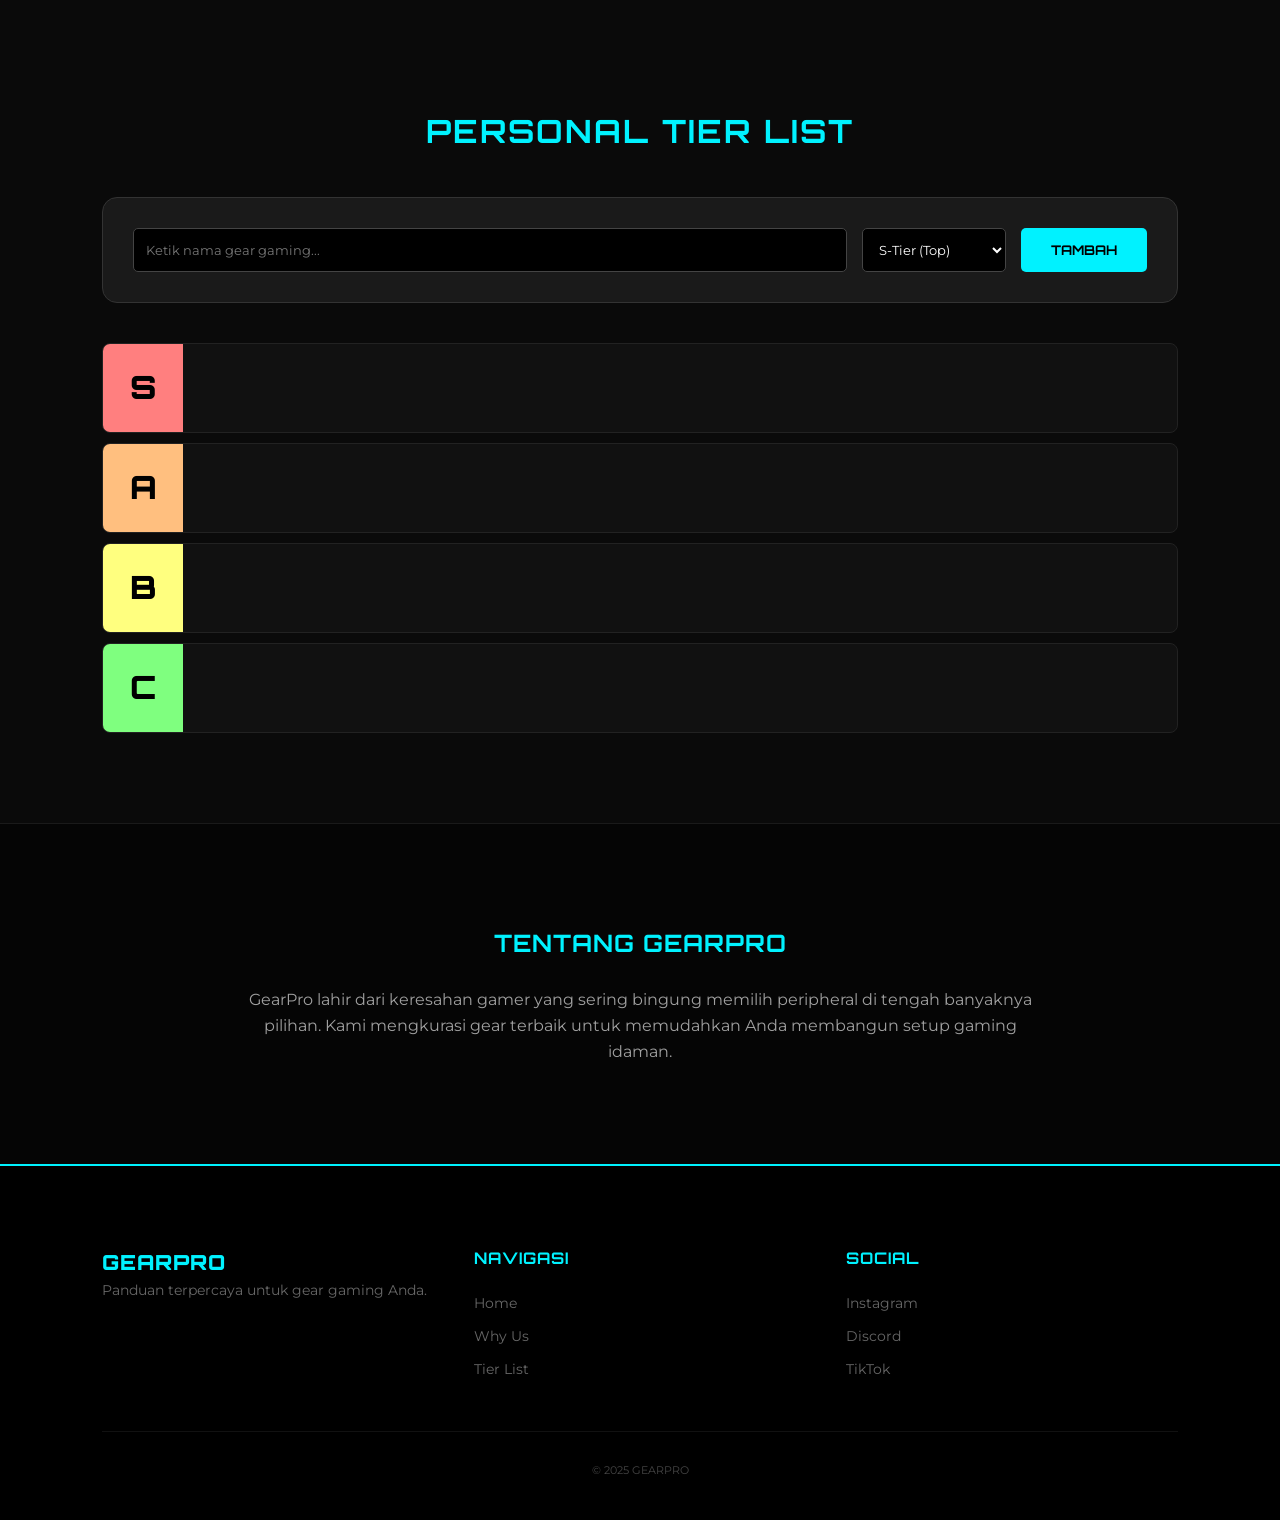
==== commit b6a2efe6: "update" ====
--- a/index.html
+++ b/index.html
@@ -62,7 +62,9 @@
       <div class="categories-scroll">
         <div class="category-card">
           <div class="card-image">
+            <a href="pages/keyboard.html">
             <img src="img/categories/keyboard.jpg" alt="Keyboard Gaming" />
+            </a>
           </div>
           <div class="card-body">
             <a href="pages/keyboard.html"><h3>Keyboard</h3></a>
@@ -71,7 +73,9 @@
 
         <div class="category-card">
           <div class="card-image">
-            <img src="img/categories/mouse.jpg" alt="Mouse Gaming" />
+            <a href="pages/mouse.html">
+              <img src="img/categories/mouse.jpg" alt="Mouse Gaming" />
+            </a>
           </div>
           <div class="card-body">
             <a href="pages/mouse.html"><h3>Mouse</h3></a>
@@ -80,7 +84,9 @@
 
         <div class="category-card">
           <div class="card-image">
-            <img src="img/categories/headset.jpg" alt="Headset Gaming" />
+            <a href="pages/headset.html">
+              <img src="img/categories/headset.jpg" alt="Headset Gaming" />
+            </a>
           </div>
           <div class="card-body">
             <a href="pages/headset.html"><h3>Headset</h3></a>
@@ -89,7 +95,9 @@
 
         <div class="category-card">
           <div class="card-image">
-            <img src="img/categories/gamepad.jpg" alt="Gamepad Gaming" />
+            <a href="pages/gamepad.html">
+              <img src="img/categories/gamepad.jpg" alt="Gamepad Gaming" />
+            </a>
           </div>
           <div class="card-body">
             <a href="pages/gamepad.html"><h3>Gamepad</h3></a>
